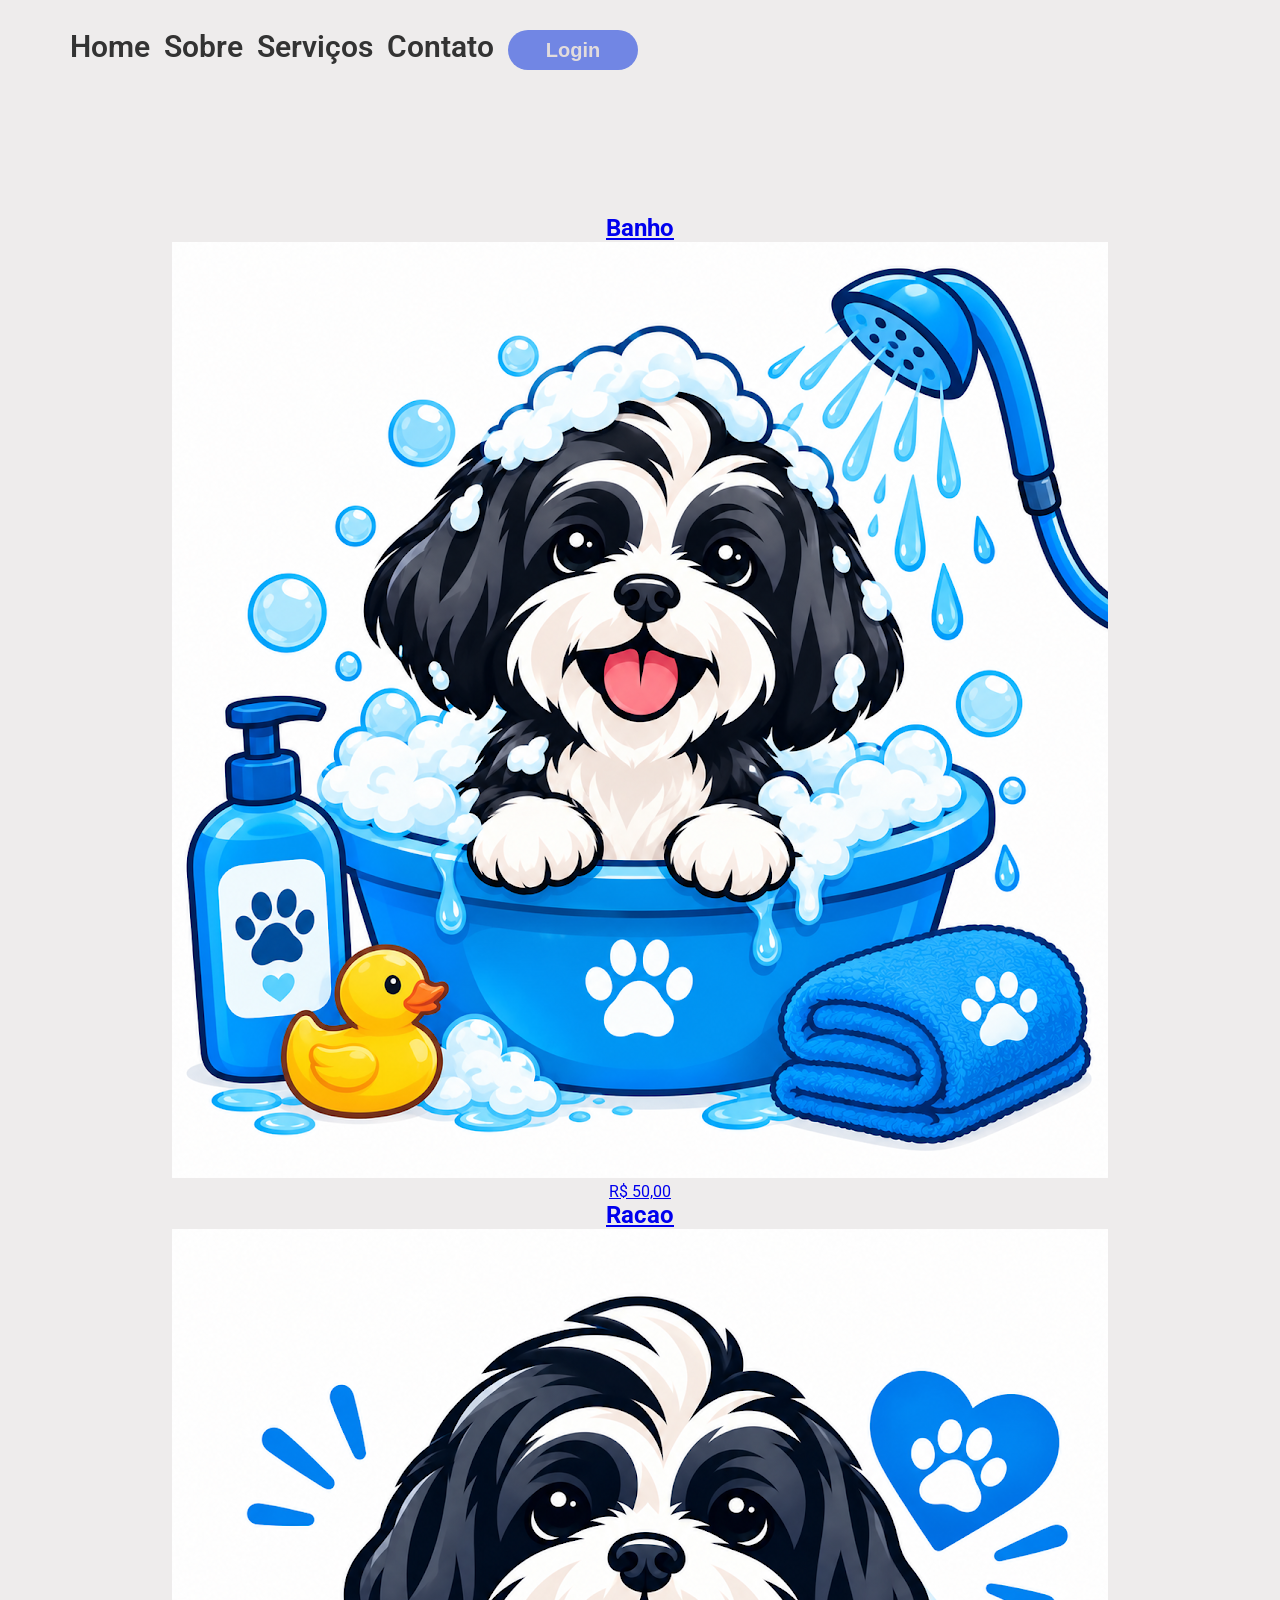
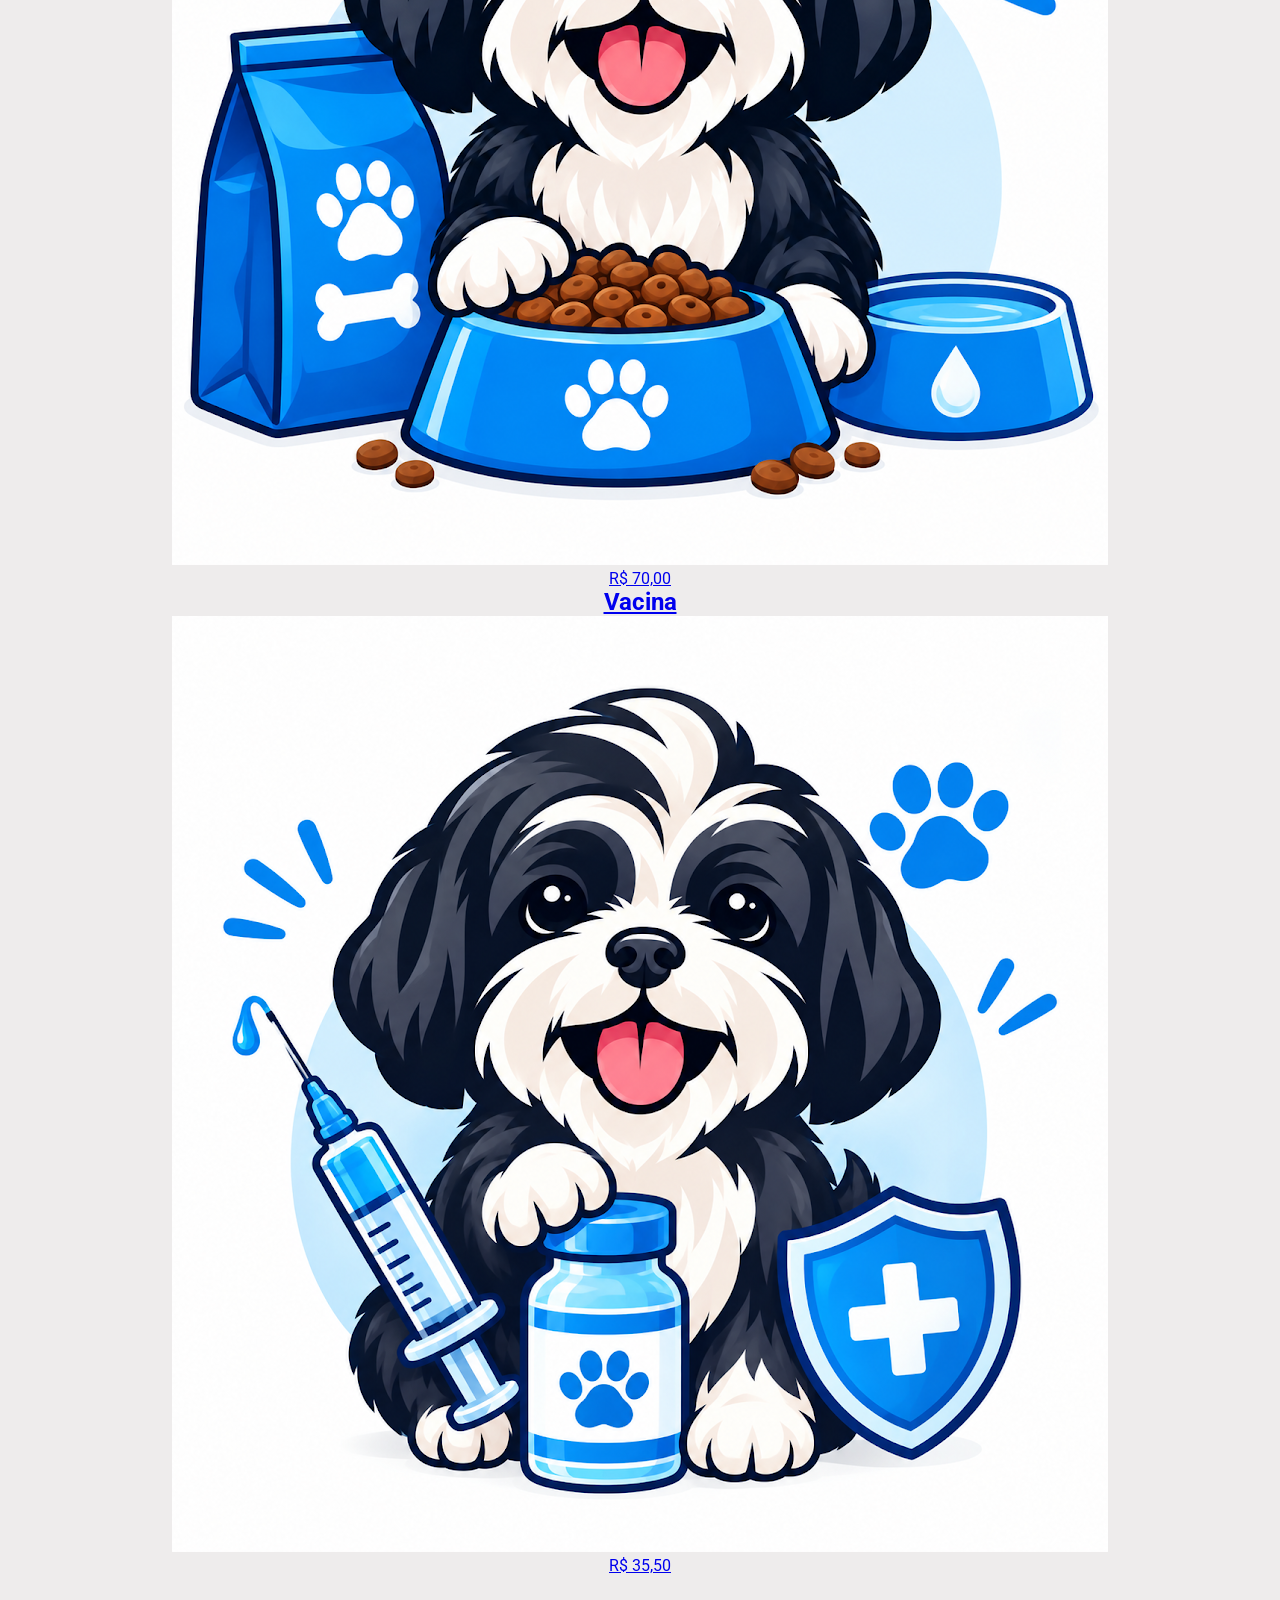
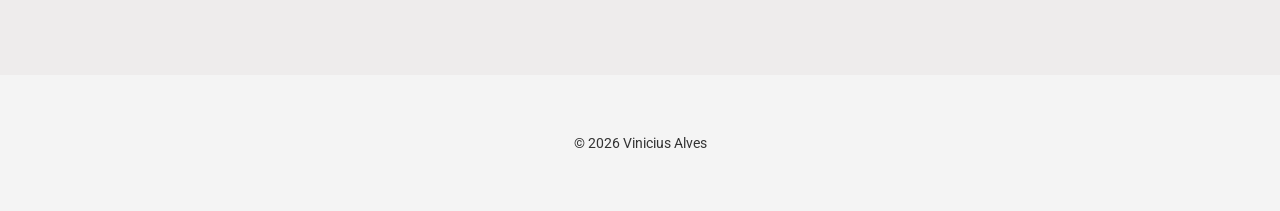
==== servicos.html @ 73f1944f "card" ====
<!DOCTYPE html>
<html lang="en">

<head>
    <meta charset="UTF-8">
    <meta http-equiv="X-UA-Compatible" content="IE=edge">
    <meta name="viewport" content="width=device-width, initial-scale=1.0">
    <title>Pet Vinicius</title>
    <link rel="stylesheet" href="style.css ">
    <link rel="preconnect" href="https://fonts.googleapis.com">
<link rel="preconnect" href="https://fonts.gstatic.com" crossorigin>
<link href="https://fonts.googleapis.com/css2?family=Playwrite+DE+SAS+Guides&family=Roboto:ital,wght@0,100..900;1,100..900&display=swap" rel="stylesheet">
   

<body>
    <header>
        <nav>
            <ul>
                <li><a href="index.html" class="link-menu"></ahref>Home</a></li>
                <li><a href="#sobre" class="link-menu">Sobre </a></li>
                <li><a href="servicos.html" class="link-menu"> Serviços</a></li>
                <li><a href="#contato" class="link-menu">Contato</a></li>
            </ul>
        </nav>
        <button class="botao-login">Login</button>
    </header>
    <main>
    <ul class="servicos">
        <li><a target="_blank" href="compra.html" class="lista-servicos">
                <h2 class="h2-servicos">Banho</h2>
                <img src="banho.png" class="img-card">
                <p class="preco">R$ 50,00</p>
            </a></li>
    
        <li><a target="_blank" href="compra.html" class="lista-servicos">
                <h2 class="h2-servicos">Racao</h2>
                <img src="racao.png" class="img-card">
                <p class="preco">R$ 70,00</p>
            </a></li>
    
        <li><a target="_blank" href="compra.html" class="lista-servicos">
                <h2 class="h2-servicos">Vacina</h2>
                <img src="vacina.png" class="img-card">
                <p class="preco">R$ 35,50</p>
            </a></li>
    
    
    
    
    </ul>

    </main>  
    </div>
    <footer>
<p>&copy; 2026 Vinicius Alves </p>
    </footer>
<script src="app.js"></script>


</body>
---- style.css ----
* {
    margin: 0;
    padding: 0;
    box-sizing: 'Roboto';
}

body {
    font-family: Roboto, sans-serif;
    background: #eeecec;
    color: #333333;
}

li{
    display:inline-block;
}
nav{
    display:inline-block;
}
header{
margin: 30px 0px 144px 70px;
}
.link-menu{

    font-weight: 600;
    font-size: 30px;
    line-height: 30px;
    margin: 0 10px 0 0;
    cursor: pointer;
    color: #333333;
    transition: opacity 0,2s;
    text-decoration: none;
}
a:hover{
opacity: 0.8;}

.botao-login{

    width: 130px;
    height: 40px;
    border-radius: 20px;
    background-color: #7186e4;
    border: none;
    font-size: 20px;
    font-weight: 700;
    color: rgb(226, 220, 220);
    transition: opacity 0,2s;
}
.botao-login:hover{
    opacity: 0.8;
    background-color: rgb(122, 153, 238);
}

.logo{
width: 40%;
max-width: 430px;
vertical-align: middle;
margin:0 5%;
}

.texto{
width: 40%;
display: inline-block;
vertical-align: middle;
margin: 0 0 0 5px;
text-align: left;
}

main{
text-align: center;

}

.botao-Explore{
width: 190px;
height: 34px;
cursor: pointer;
background-color: #5ae67d;
border: none;
border-radius: 20px;
font-size: 20px;
font-weight: 500;
box-shadow: 0 4px 5px rgba(0,0,0,0.2);
transition: opacity 0.3s;
}

.botao-Explore:hover{
opacity: 0.7;
}

.titulo{
font-size: 40px;
font-weight:900;
color: black;
}

.sub-titulo{

    color: #0a0101;
    line-height: 60px;
    font-size: 30px;

}
.paragrafo{
color: #333333;
font-size: 16px;
font-weight: 400;
line-height: 24px;
text-align: justify;
margin: 20px 0 30px 0;
max-width: 500px;

}
footer{
text-align: center;
background: #f4f4f4;
padding: 60px;
font-size: 14px;
margin-top: 100px;

}
.img-dog{ 
    display: block;
    width: 70%;
    max-width: 600px;
    height: 350px;
    object-fit:cover;
    margin: 80px auto 0 auto;
    border-radius: 15px;
}

@media (max-width:768px){
header{
margin: 30px 0px 60px 0px;
text-align: center;
width: 100%;

}
.link-menu{

    font-weight: 500;
    font-size: 17px;
    line-height: 24px;
    margin: 0 5px 0 0;
   
}
.botao-login{

    width: 90px;
    height: 32px;
    border-radius: 15px;
    font-size: 16px;
    font-weight: 500;
    
}
.logo{
width: 40%;

display: block;
margin: 0 auto 50px auto;
}

.texto{
width: 80%;
text-align: center;
}
.titulo{
font-size: 30px;

}
.img-dog{ 
max-width: 250px;
height: 200px;
}
}
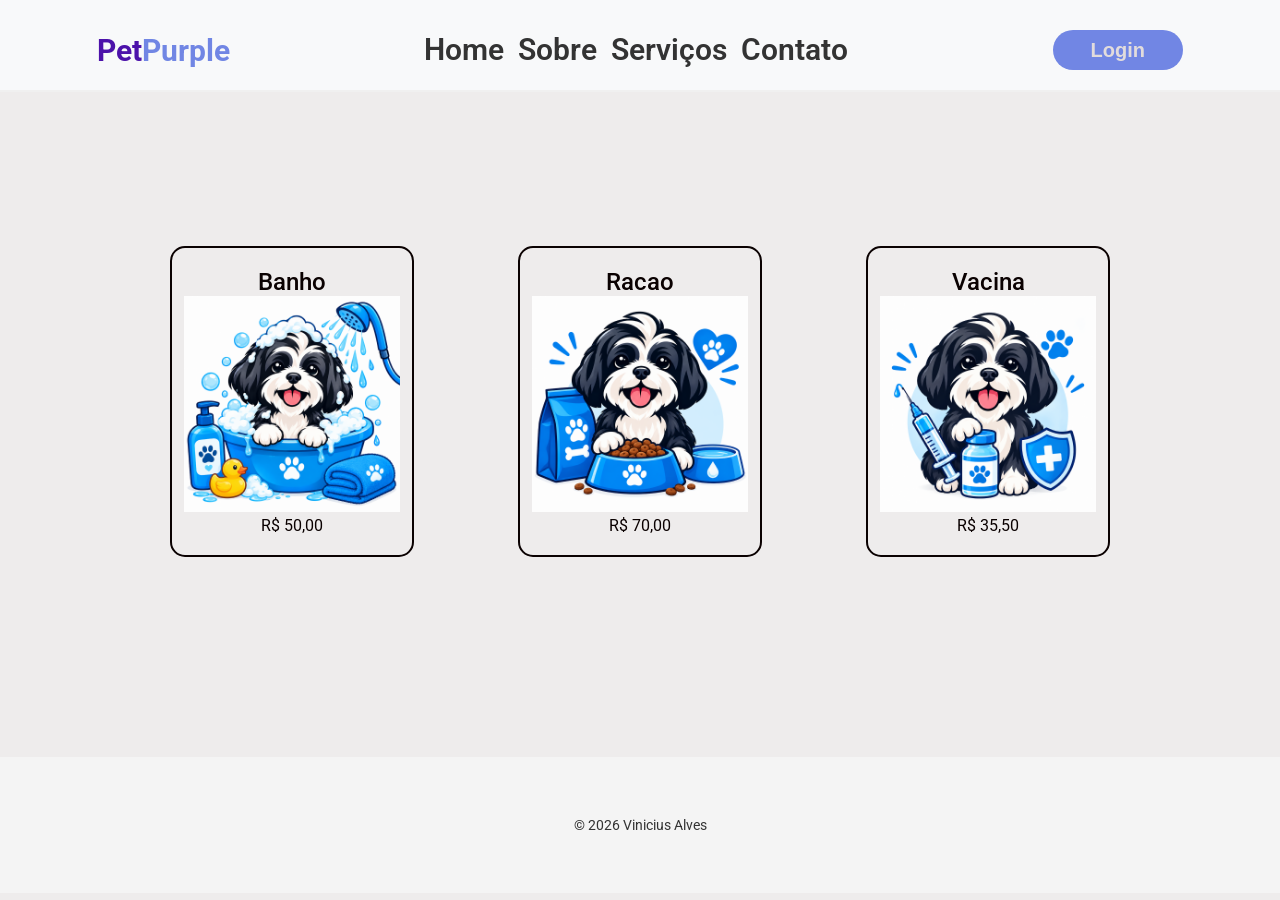
==== commit e1e0ae34: "Add files via upload" ====
--- a/servicos.html
+++ b/servicos.html
@@ -14,6 +14,7 @@
 
 <body>
     <header>
+         <div class="nome"><span class="n1">Pet</span><span class="n2">Purple</span></div>
         <nav>
             <ul>
                 <li><a href="index.html" class="link-menu"></ahref>Home</a></li>
--- a/style.css
+++ b/style.css
@@ -17,8 +17,34 @@
     display:inline-block;
 }
 header{
-margin: 30px 0px 144px 70px;
-}
+margin: 0px 0px 144px 00px;
+background-color: #f8f9fa;
+padding: 30px 0 20px 0 ;
+border-bottom: 2px solid #f0f0f0;
+
+display: flex;
+align-items: center;
+justify-content: space-around;
+}
+.nome{
+font-size: 30px;
+font-weight: 700;
+
+}
+
+.n1{
+color: #4c12aa;
+
+
+}
+.n2{
+color:  #7186e4;;
+
+}
+
+
+
+
 .link-menu{
 
     font-weight: 600;
@@ -51,10 +77,11 @@
 }
 
 .logo{
-width: 40%;
-max-width: 430px;
+width: 45%;
+max-width: 330px;
 vertical-align: middle;
 margin:0 5%;
+border-radius: 15px;
 }
 
 .texto{
@@ -128,13 +155,62 @@
     border-radius: 15px;
 }
 
+.servicos{
+    padding: 10px 0 100px 0;
+
+
+}
+.h2-servicos{
+    font-weight: 500;
+
+
+}
+.preco{
+
+
+}
+.lista-servicos{
+
+width: 240px;
+display: block;
+text-decoration: none;
+color: #0a0101;
+border: 2px solid;
+margin: 0 50px;
+padding: 20px 0;
+border-radius: 15px;
+transition: box-shadow 0.2s, transform 0.2s ;
+}
+.lista-servicos:hover{
+box-shadow: 0 5px 5px rgba(10, 81, 212, 0.2);
+transform:translateY(-2px) ;
+
+}
+
+
+.img-card{
+
+    width: 90%;
+}
+
+
+
+
+
+
 @media (max-width:768px){
 header{
-margin: 30px 0px 60px 0px;
+margin: 0px 0px 60px 0px;
 text-align: center;
 width: 100%;
 
 }
+.nome{
+display: none;
+
+}
+
+
 .link-menu{
 
     font-weight: 500;
@@ -171,5 +247,24 @@
 max-width: 250px;
 height: 200px;
 }
-}
-
+
+
+
+
+.h2-servicos{
+    font-weight: 400px;
+    font-size: 22px;
+
+
+}
+
+.lista-servicos{
+
+width: 200px;
+margin: 17px 0;
+padding: 16px 0;
+
+
+}
+}
+
